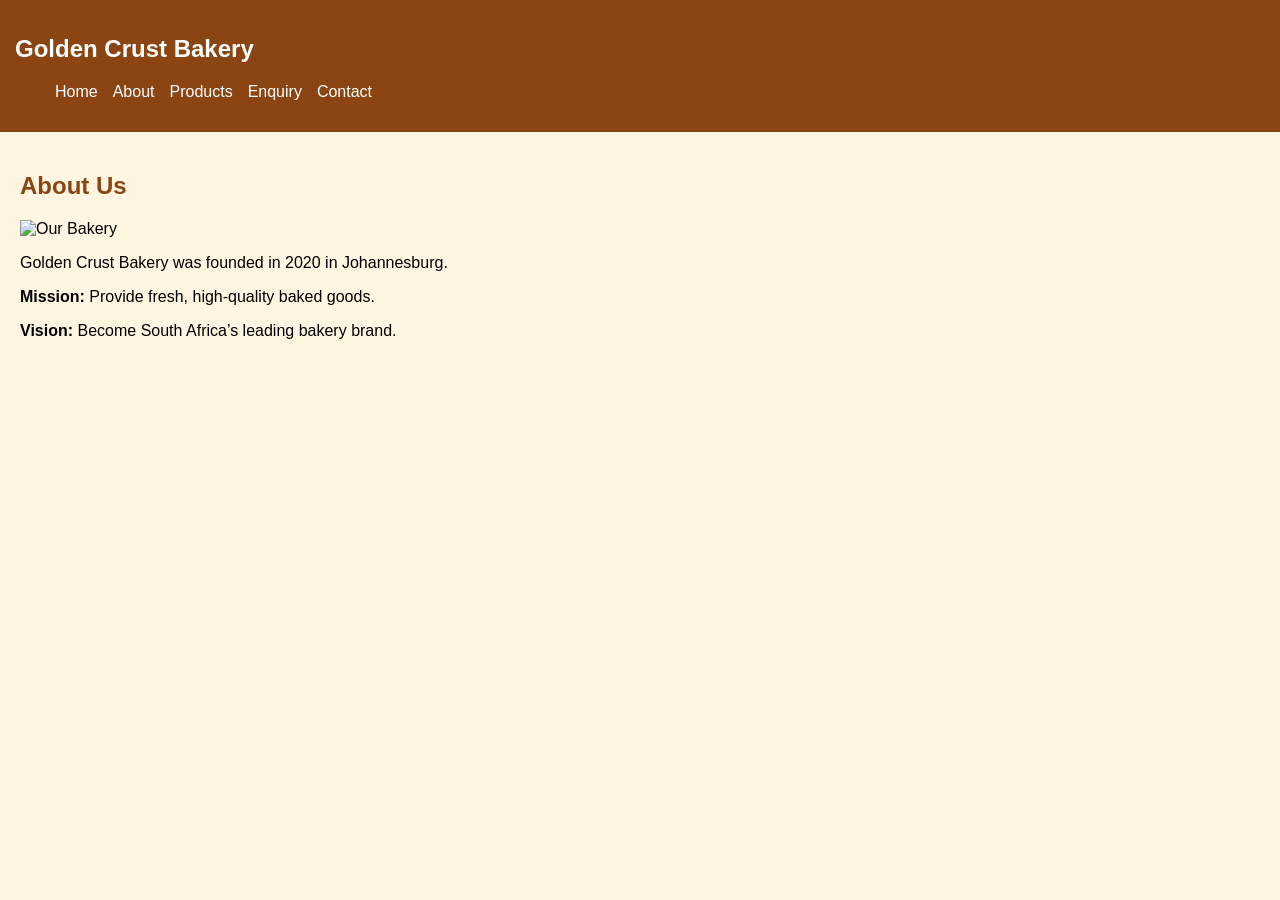
==== about.html @ fce2a910 "golden crust bakery save everything commit everything" ====
<!DOCTYPE html>
<html lang="en">
<head>
    <meta charset="UTF-8">
    <title>About - Golden Crust Bakery</title>
    <link rel="stylesheet" href="css/style.css">
</head>

<body>

<header>
    <nav>
        <h1>Golden Crust Bakery</h1>
        <ul>
            <li><a href="index.html">Home</a></li>
            <li><a href="about.html">About</a></li>
            <li><a href="services.html">Products</a></li>
            <li><a href="enquiry.html">Enquiry</a></li>
            <li><a href="contact.html">Contact</a></li>
        </ul>
    </nav>
</header>

<section>
    <h2>About Us</h2>

    <!-- Bakery image -->
    <img src="images/bakery.jpg" alt="Our Bakery">

    <p>Golden Crust Bakery was founded in 2020 in Johannesburg.</p>
    <p><strong>Mission:</strong> Provide fresh, high-quality baked goods.</p>
    <p><strong>Vision:</strong> Become South Africa’s leading bakery brand.</p>
</section>

</body>
</html>
---- css/style.css ----
body {
    font-family: Arial;
    margin: 0;
    background-color: #FFF5E1;
}

nav {
    background-color: #8B4513;
    color: white;
    padding: 15px;
}

nav ul {
    list-style: none;
    display: flex;
    gap: 15px;
}

nav a {
    color: white;
    text-decoration: none;
}

h2 {
    color: #8B4513;
}

section {
    padding: 20px;
}
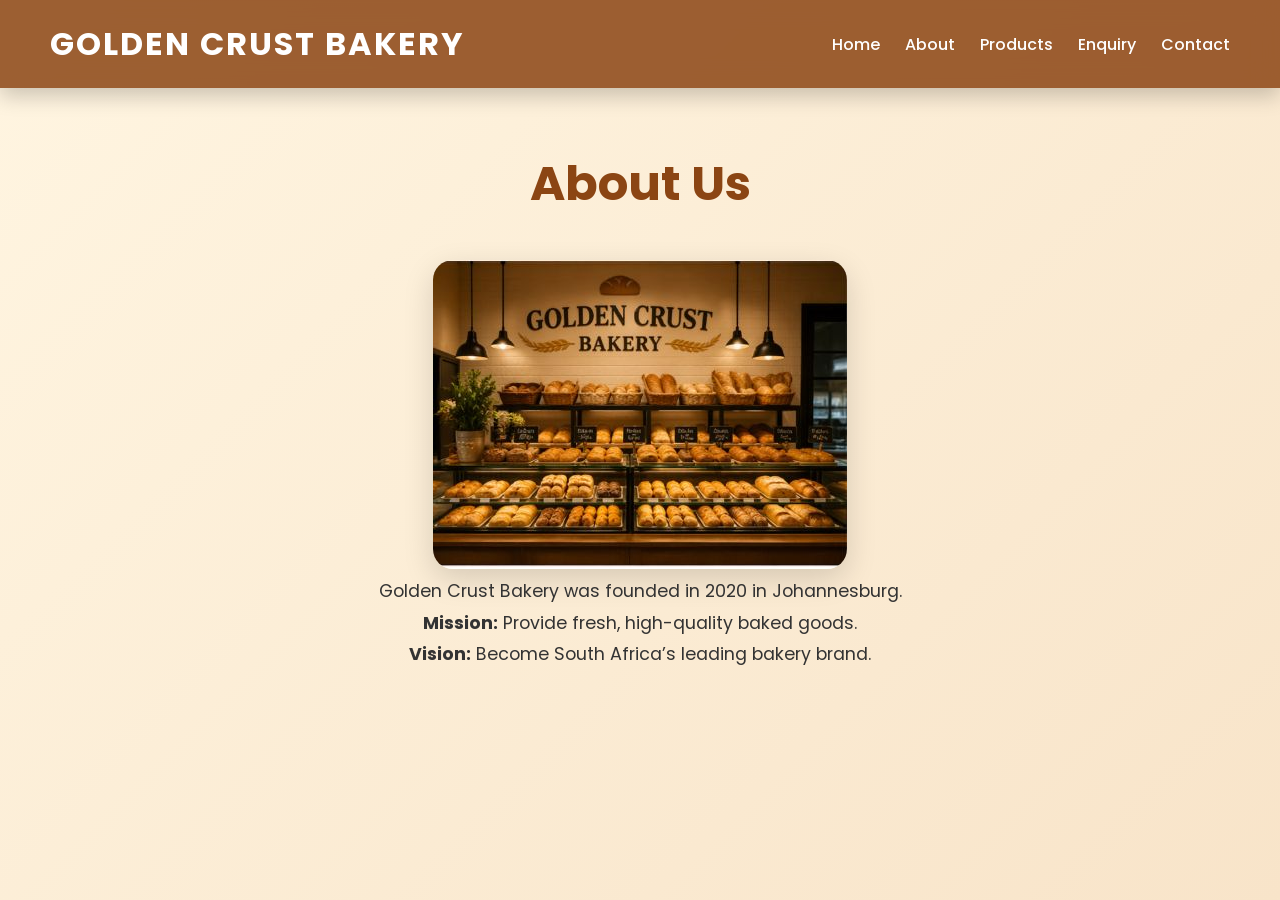
==== commit b330bde6: "Completed Part 3 functionality and SEO Completed Part 3 functionality and SEO" ====
--- a/about.html
+++ b/about.html
@@ -1,6 +1,17 @@
 <!DOCTYPE html>
 <html lang="en">
 <head>
+    <meta
+name="description"
+content="Golden Crust Bakery offers fresh bread, cakes and pastries in Johannesburg">
+
+<meta
+name="keywords"
+content="bakery,cakes,bread,pastries">
+
+<meta
+name="author"
+content="Your Name">
     <meta charset="UTF-8">
     <title>About - Golden Crust Bakery</title>
     <link rel="stylesheet" href="css/style.css">
--- a/css/style.css
+++ b/css/style.css
@@ -1,30 +1,344 @@
-body {
-    font-family: Arial;
-    margin: 0;
-    background-color: #FFF5E1;
-}
-
-nav {
-    background-color: #8B4513;
-    color: white;
-    padding: 15px;
-}
-
-nav ul {
-    list-style: none;
-    display: flex;
-    gap: 15px;
-}
-
-nav a {
-    color: white;
-    text-decoration: none;
-}
-
-h2 {
-    color: #8B4513;
-}
-
-section {
-    padding: 20px;
+/* =========================
+   GOOGLE FONT IMPORT
+========================= */
+@import url('https://fonts.googleapis.com/css2?family=Poppins:wght@300;400;500;600;700&display=swap');
+
+
+*{
+    margin:0;
+    padding:0;
+    box-sizing:border-box;
+}
+
+body{
+    font-family:'Poppins',sans-serif;
+    background:linear-gradient(135deg,#fff5e1,#f8e4c9);
+    color:#333;
+    min-height:100vh;
+    overflow-x:hidden;
+}
+
+
+
+header{
+    position:sticky;
+    top:0;
+    z-index:1000;
+}
+
+nav{
+    display:flex;
+    justify-content:space-between;
+    align-items:center;
+
+    padding:20px 50px;
+
+    background:rgba(139,69,19,0.85);
+
+    backdrop-filter:blur(12px);
+    -webkit-backdrop-filter:blur(12px);
+
+    box-shadow:0 8px 20px rgba(0,0,0,0.2);
+}
+
+nav h1{
+    color:white;
+    font-size:2rem;
+    letter-spacing:2px;
+    text-transform:uppercase;
+}
+
+nav ul{
+    list-style:none;
+    display:flex;
+    gap:25px;
+}
+
+nav a{
+    color:white;
+    text-decoration:none;
+    font-weight:500;
+    transition:0.3s ease;
+    position:relative;
+}
+
+/* Underline animation */
+
+nav a::after{
+    content:"";
+    position:absolute;
+    left:0;
+    bottom:-5px;
+    width:0%;
+    height:2px;
+    background:#FFD700;
+    transition:0.3s;
+}
+
+nav a:hover::after{
+    width:100%;
+}
+
+nav a:hover{
+    color:#FFD700;
+}
+
+/* =========================
+   HERO SECTION
+========================= */
+
+section{
+    padding:60px 10%;
+}
+
+section:first-of-type{
+    text-align:center;
+}
+
+h2{
+    font-size:3rem;
+    color:#8B4513;
+    margin-bottom:20px;
+}
+
+p{
+    font-size:1.1rem;
+    line-height:1.8;
+}
+
+/* =========================
+   IMAGES
+========================= */
+
+img{
+    max-width:100%;
+    height:auto;
+    border-radius:20px;
+
+    margin-top:20px;
+
+    box-shadow:0 10px 30px rgba(0,0,0,0.15);
+
+    transition:0.4s ease;
+}
+
+img:hover{
+    transform:scale(1.05);
+    box-shadow:0 15px 35px rgba(0,0,0,0.3);
+}
+
+/* =========================
+   PRODUCT GALLERY
+========================= */
+
+.product-gallery{
+    display:grid;
+    grid-template-columns:repeat(auto-fit,minmax(300px,1fr));
+    gap:30px;
+    margin-top:30px;
+}
+
+.product-card{
+    background:white;
+    border-radius:20px;
+    overflow:hidden;
+
+    box-shadow:0 10px 30px rgba(0,0,0,0.1);
+
+    transition:0.4s;
+}
+
+.product-card:hover{
+    transform:translateY(-10px);
+}
+
+.product-card h3{
+    text-align:center;
+    padding:15px;
+    color:#8B4513;
+}
+
+/* =========================
+   BUTTONS
+========================= */
+
+button{
+    background:linear-gradient(45deg,#8B4513,#D2691E);
+
+    color:white;
+
+    border:none;
+
+    padding:12px 30px;
+
+    border-radius:50px;
+
+    cursor:pointer;
+
+    font-size:1rem;
+
+    transition:0.4s;
+}
+
+button:hover{
+    transform:translateY(-3px);
+
+    box-shadow:0 10px 20px rgba(139,69,19,0.4);
+}
+
+/* =========================
+   FORM
+========================= */
+
+form{
+    background:white;
+
+    padding:30px;
+
+    border-radius:20px;
+
+    max-width:700px;
+
+    margin:auto;
+
+    box-shadow:0 10px 30px rgba(0,0,0,0.1);
+}
+
+input,
+textarea{
+    width:100%;
+
+    padding:12px;
+
+    margin-top:8px;
+    margin-bottom:20px;
+
+    border:1px solid #ddd;
+
+    border-radius:10px;
+
+    font-size:1rem;
+}
+
+input:focus,
+textarea:focus{
+    outline:none;
+
+    border-color:#D2691E;
+
+    box-shadow:0 0 10px rgba(210,105,30,0.4);
+}
+
+
+
+.contact-card{
+    background:white;
+
+    padding:25px;
+
+    border-radius:20px;
+
+    box-shadow:0 10px 30px rgba(0,0,0,0.1);
+
+    margin-top:20px;
+}
+
+/* =========================
+   FOOTER
+========================= */
+
+footer{
+    background:#8B4513;
+
+    color:white;
+
+    text-align:center;
+
+    padding:25px;
+
+    margin-top:50px;
+}
+
+/* =========================
+   SCROLLBAR
+========================= */
+
+::-webkit-scrollbar{
+    width:10px;
+}
+
+::-webkit-scrollbar-track{
+    background:#f3e3c4;
+}
+
+::-webkit-scrollbar-thumb{
+    background:#8B4513;
+    border-radius:10px;
+}
+
+::-webkit-scrollbar-thumb:hover{
+    background:#D2691E;
+}
+
+/* =========================
+   MOBILE RESPONSIVE
+========================= */
+
+@media(max-width:768px){
+
+    nav{
+        flex-direction:column;
+        gap:15px;
+    }
+
+    nav ul{
+        flex-direction:column;
+        text-align:center;
+    }
+
+    h2{
+        font-size:2rem;
+    }
+}
+.hero{
+    text-align:center;
+    padding:80px 10%;
+}
+
+.hero img{
+    margin-top:30px;
+    max-width:800px;
+    width:100%;
+} 
+.lightbox{
+
+display:none;
+
+position:fixed;
+
+top:0;
+left:0;
+
+width:100%;
+height:100%;
+
+background:rgba(0,0,0,0.9);
+
+z-index:9999;
+
+}
+
+.lightbox img{
+
+position:absolute;
+
+top:50%;
+left:50%;
+
+transform:translate(-50%,-50%);
+
+max-width:80%;
+
+max-height:80%;
+
 }
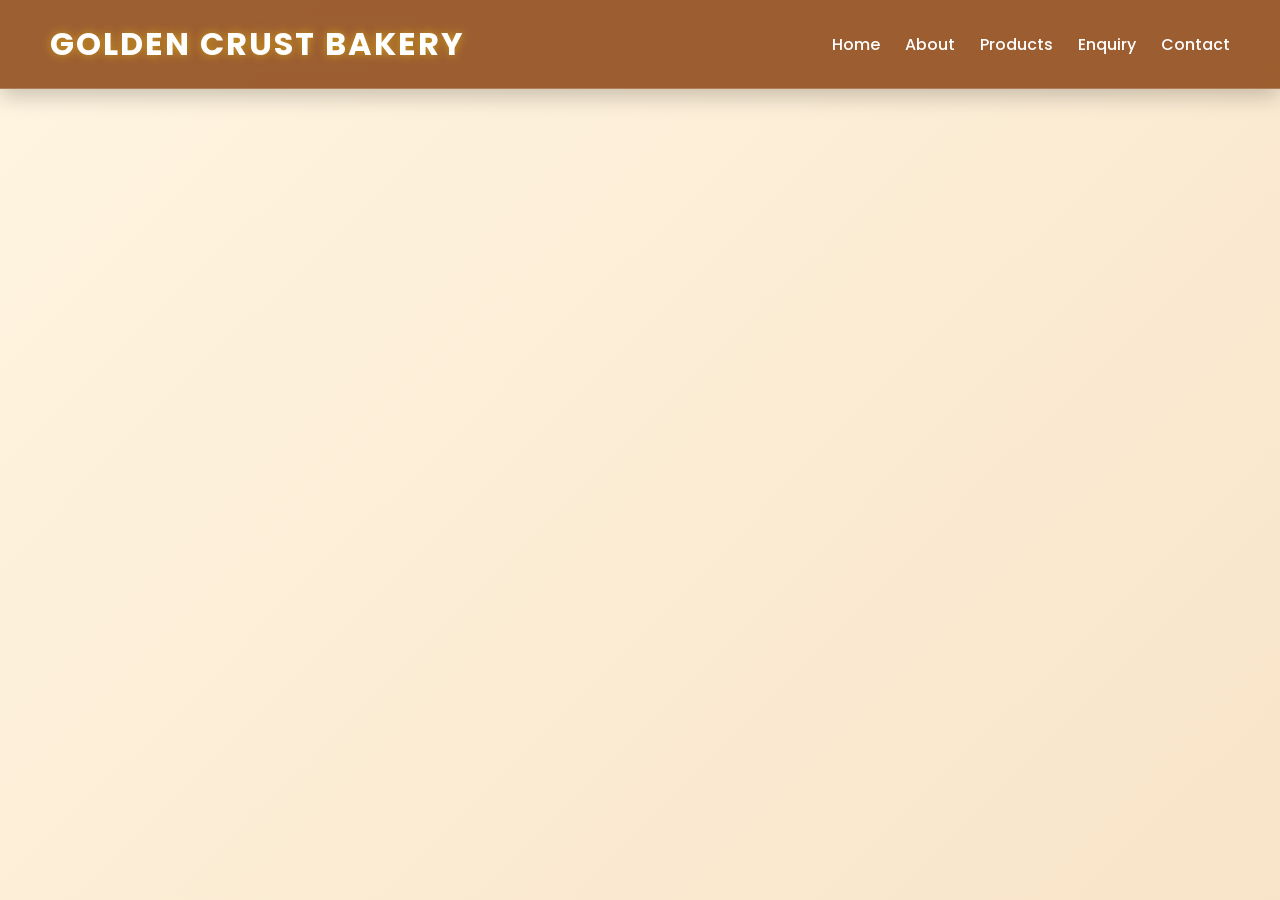
==== commit 1259709b: "Revert "Completed Part 3 functionality and SEO" This reverts commit b330bde61f098612a876d7c15a289052" ====
--- a/about.html
+++ b/about.html
@@ -1,17 +1,6 @@
 <!DOCTYPE html>
 <html lang="en">
 <head>
-    <meta
-name="description"
-content="Golden Crust Bakery offers fresh bread, cakes and pastries in Johannesburg">
-
-<meta
-name="keywords"
-content="bakery,cakes,bread,pastries">
-
-<meta
-name="author"
-content="Your Name">
     <meta charset="UTF-8">
     <title>About - Golden Crust Bakery</title>
     <link rel="stylesheet" href="css/style.css">
@@ -33,6 +22,8 @@
 </header>
 
 <section>
+    <script src="js/script.js"></script>
+
     <h2>About Us</h2>
 
     <!-- Bakery image -->
--- a/css/style.css
+++ b/css/style.css
@@ -1,8 +1,15 @@
 /* =========================
-   GOOGLE FONT IMPORT
+    GOOGLE FONT IMPORT
 ========================= */
 @import url('https://fonts.googleapis.com/css2?family=Poppins:wght@300;400;500;600;700&display=swap');
 
+/* =========================
+   GLOBAL SETTINGS
+========================= */
+
+html{
+    scroll-behavior:smooth;
+}
 
 *{
     margin:0;
@@ -18,7 +25,9 @@
     overflow-x:hidden;
 }
 
-
+/* =========================
+   HEADER & NAVIGATION
+========================= */
 
 header{
     position:sticky;
@@ -39,6 +48,8 @@
     -webkit-backdrop-filter:blur(12px);
 
     box-shadow:0 8px 20px rgba(0,0,0,0.2);
+
+    border-bottom:1px solid rgba(255,255,255,0.2);
 }
 
 nav h1{
@@ -46,6 +57,9 @@
     font-size:2rem;
     letter-spacing:2px;
     text-transform:uppercase;
+
+    text-shadow:
+    0 0 10px rgba(255,215,0,0.5);
 }
 
 nav ul{
@@ -61,8 +75,6 @@
     transition:0.3s ease;
     position:relative;
 }
-
-/* Underline animation */
 
 nav a::after{
     content:"";
@@ -87,125 +99,273 @@
    HERO SECTION
 ========================= */
 
+.hero{
+
+    text-align:center;
+
+    padding:120px 10%;
+
+    background:
+    linear-gradient(
+    135deg,
+    rgba(255,245,225,0.7),
+    rgba(248,228,201,0.9)
+    );
+
+}
+
+.hero img{
+
+    margin-top:30px;
+
+    max-width:800px;
+
+    width:100%;
+
+    animation:
+    float 4s ease-in-out infinite;
+
+}
+
+@keyframes float{
+
+0%{
+transform:translateY(0px);
+}
+
+50%{
+transform:translateY(-10px);
+}
+
+100%{
+transform:translateY(0px);
+}
+
+}
+
+/* =========================
+   SECTIONS
+========================= */
+
 section{
+
     padding:60px 10%;
-}
-
-section:first-of-type{
+
+    opacity:0;
+
+    transform:translateY(40px);
+
+    transition:1s;
+
+}
+
+section.visible{
+
+    opacity:1;
+
+    transform:translateY(0);
+
+}
+
+h2{
+
+    font-size:3rem;
+
+    color:#8B4513;
+
+    margin-bottom:20px;
+
+}
+
+h3{
+
+    color:#8B4513;
+
+}
+
+p{
+
+    font-size:1.1rem;
+
+    line-height:1.8;
+
+}
+
+/* =========================
+   IMAGES
+========================= */
+
+img{
+
+    max-width:100%;
+
+    height:auto;
+
+    border-radius:20px;
+
+    margin-top:20px;
+
+    box-shadow:
+    0 10px 30px rgba(0,0,0,0.15);
+
+    transition:0.4s ease;
+
+}
+
+img:hover{
+
+    transform:scale(1.05);
+
+    box-shadow:
+    0 15px 35px rgba(0,0,0,0.3);
+
+}
+
+/* =========================
+   PRODUCT GALLERY
+========================= */
+
+.product-gallery{
+
+    display:grid;
+
+    grid-template-columns:
+    repeat(auto-fit,minmax(300px,1fr));
+
+    gap:30px;
+
+    margin-top:30px;
+
+}
+
+.product-card{
+
+    background:white;
+
+    border-radius:20px;
+
+    overflow:hidden;
+
+    box-shadow:
+    0 10px 30px rgba(0,0,0,0.1);
+
+    transition:0.4s;
+
+    backdrop-filter:blur(10px);
+
+    -webkit-backdrop-filter:blur(10px);
+
+}
+
+.product-card:hover{
+
+    transform:
+    translateY(-10px)
+    scale(1.03);
+
+    box-shadow:
+    0 15px 35px
+    rgba(0,0,0,0.2);
+
+}
+
+.product-card h3{
+
     text-align:center;
-}
-
-h2{
-    font-size:3rem;
-    color:#8B4513;
-    margin-bottom:20px;
-}
-
-p{
-    font-size:1.1rem;
-    line-height:1.8;
-}
-
-/* =========================
-   IMAGES
-========================= */
-
-img{
-    max-width:100%;
-    height:auto;
+
+    padding:15px;
+
+}
+
+/* =========================
+   SEARCH BAR
+========================= */
+
+#searchInput{
+
+    width:100%;
+
+    max-width:500px;
+
+    display:block;
+
+    margin:20px auto;
+
+    padding:15px;
+
+    border:none;
+
+    border-radius:50px;
+
+    font-size:1rem;
+
+    box-shadow:
+    0 5px 15px rgba(0,0,0,0.15);
+
+}
+
+/* =========================
+   BUTTONS
+========================= */
+
+button{
+
+    background:
+    linear-gradient(
+    45deg,
+    #8B4513,
+    #D2691E
+    );
+
+    color:white;
+
+    border:none;
+
+    padding:12px 30px;
+
+    border-radius:50px;
+
+    cursor:pointer;
+
+    font-size:1rem;
+
+    transition:0.4s;
+
+}
+
+button:hover{
+
+    transform:translateY(-3px);
+
+    box-shadow:
+    0 10px 20px rgba(139,69,19,0.4);
+
+}
+
+/* =========================
+   FORMS
+========================= */
+
+form{
+
+    background:white;
+
+    padding:30px;
+
     border-radius:20px;
 
-    margin-top:20px;
-
-    box-shadow:0 10px 30px rgba(0,0,0,0.15);
-
-    transition:0.4s ease;
-}
-
-img:hover{
-    transform:scale(1.05);
-    box-shadow:0 15px 35px rgba(0,0,0,0.3);
-}
-
-/* =========================
-   PRODUCT GALLERY
-========================= */
-
-.product-gallery{
-    display:grid;
-    grid-template-columns:repeat(auto-fit,minmax(300px,1fr));
-    gap:30px;
-    margin-top:30px;
-}
-
-.product-card{
-    background:white;
-    border-radius:20px;
-    overflow:hidden;
-
-    box-shadow:0 10px 30px rgba(0,0,0,0.1);
-
-    transition:0.4s;
-}
-
-.product-card:hover{
-    transform:translateY(-10px);
-}
-
-.product-card h3{
-    text-align:center;
-    padding:15px;
-    color:#8B4513;
-}
-
-/* =========================
-   BUTTONS
-========================= */
-
-button{
-    background:linear-gradient(45deg,#8B4513,#D2691E);
-
-    color:white;
-
-    border:none;
-
-    padding:12px 30px;
-
-    border-radius:50px;
-
-    cursor:pointer;
-
-    font-size:1rem;
-
-    transition:0.4s;
-}
-
-button:hover{
-    transform:translateY(-3px);
-
-    box-shadow:0 10px 20px rgba(139,69,19,0.4);
-}
-
-/* =========================
-   FORM
-========================= */
-
-form{
-    background:white;
-
-    padding:30px;
-
-    border-radius:20px;
-
     max-width:700px;
 
     margin:auto;
 
-    box-shadow:0 10px 30px rgba(0,0,0,0.1);
+    box-shadow:
+    0 10px 30px rgba(0,0,0,0.1);
+
 }
 
 input,
 textarea{
+
     width:100%;
 
     padding:12px;
@@ -218,29 +378,183 @@
     border-radius:10px;
 
     font-size:1rem;
+
 }
 
 input:focus,
 textarea:focus{
+
     outline:none;
 
     border-color:#D2691E;
 
-    box-shadow:0 0 10px rgba(210,105,30,0.4);
-}
-
-
+    box-shadow:
+    0 0 10px rgba(210,105,30,0.4);
+
+}
+
+/* =========================
+   CONTACT CARDS
+========================= */
 
 .contact-card{
+
     background:white;
 
     padding:25px;
 
     border-radius:20px;
 
-    box-shadow:0 10px 30px rgba(0,0,0,0.1);
+    box-shadow:
+    0 10px 30px rgba(0,0,0,0.1);
 
     margin-top:20px;
+
+}
+
+/* =========================
+   LIGHTBOX
+========================= */
+
+.lightbox{
+
+    display:none;
+
+    position:fixed;
+
+    top:0;
+    left:0;
+
+    width:100%;
+    height:100%;
+
+    background:rgba(0,0,0,0.9);
+
+    z-index:9999;
+
+}
+
+.lightbox img{
+
+    position:absolute;
+
+    top:50%;
+    left:50%;
+
+    transform:translate(-50%,-50%);
+
+    max-width:80%;
+
+    max-height:80%;
+
+}
+
+/* =========================
+   LOADER
+========================= */
+
+#loader{
+
+    position:fixed;
+
+    width:100%;
+    height:100%;
+
+    background:#8B4513;
+
+    color:white;
+
+    display:flex;
+
+    justify-content:center;
+
+    align-items:center;
+
+    z-index:9999;
+
+    transition:0.5s ease;
+
+}
+
+/* =========================
+   BACK TO TOP BUTTON
+========================= */
+
+#topBtn{
+
+    position:fixed;
+
+    bottom:20px;
+
+    right:20px;
+
+    display:none;
+
+    padding:15px;
+
+    border-radius:50%;
+
+}
+
+/* =========================
+   NOTIFICATIONS
+========================= */
+
+#notification{
+
+    position:fixed;
+
+    top:20px;
+
+    right:20px;
+
+    background:#8B4513;
+
+    color:white;
+
+    padding:15px;
+
+    border-radius:10px;
+
+    transform:translateX(300px);
+
+    transition:0.5s;
+
+}
+
+#notification.show{
+
+    transform:translateX(0);
+
+}
+
+/* =========================
+   DARK MODE
+========================= */
+
+.dark-mode{
+
+    background:#121212;
+
+    color:white;
+
+}
+
+.dark-mode .product-card,
+.dark-mode form,
+.dark-mode .contact-card{
+
+    background:#1e1e1e;
+
+    color:white;
+
+}
+
+.dark-mode h2,
+.dark-mode h3{
+
+    color:#FFD700;
+
 }
 
 /* =========================
@@ -248,36 +562,52 @@
 ========================= */
 
 footer{
+
+    background:
+    linear-gradient(
+    45deg,
+    #8B4513,
+    #D2691E
+    );
+
+    color:white;
+
+    text-align:center;
+
+    padding:25px;
+
+    margin-top:50px;
+
+}
+
+/* =========================
+   SCROLLBAR
+========================= */
+
+::-webkit-scrollbar{
+
+    width:10px;
+
+}
+
+::-webkit-scrollbar-track{
+
+    background:#f3e3c4;
+
+}
+
+::-webkit-scrollbar-thumb{
+
     background:#8B4513;
 
-    color:white;
-
-    text-align:center;
-
-    padding:25px;
-
-    margin-top:50px;
-}
-
-/* =========================
-   SCROLLBAR
-========================= */
-
-::-webkit-scrollbar{
-    width:10px;
-}
-
-::-webkit-scrollbar-track{
-    background:#f3e3c4;
-}
-
-::-webkit-scrollbar-thumb{
-    background:#8B4513;
     border-radius:10px;
+
 }
 
 ::-webkit-scrollbar-thumb:hover{
+
     background:#D2691E;
+
 }
 
 /* =========================
@@ -287,58 +617,25 @@
 @media(max-width:768px){
 
     nav{
+
         flex-direction:column;
+
         gap:15px;
+
     }
 
     nav ul{
+
         flex-direction:column;
+
         text-align:center;
+
     }
 
     h2{
+
         font-size:2rem;
+
     }
-}
-.hero{
-    text-align:center;
-    padding:80px 10%;
-}
-
-.hero img{
-    margin-top:30px;
-    max-width:800px;
-    width:100%;
-} 
-.lightbox{
-
-display:none;
-
-position:fixed;
-
-top:0;
-left:0;
-
-width:100%;
-height:100%;
-
-background:rgba(0,0,0,0.9);
-
-z-index:9999;
-
-}
-
-.lightbox img{
-
-position:absolute;
-
-top:50%;
-left:50%;
-
-transform:translate(-50%,-50%);
-
-max-width:80%;
-
-max-height:80%;
-
-}+
+}
